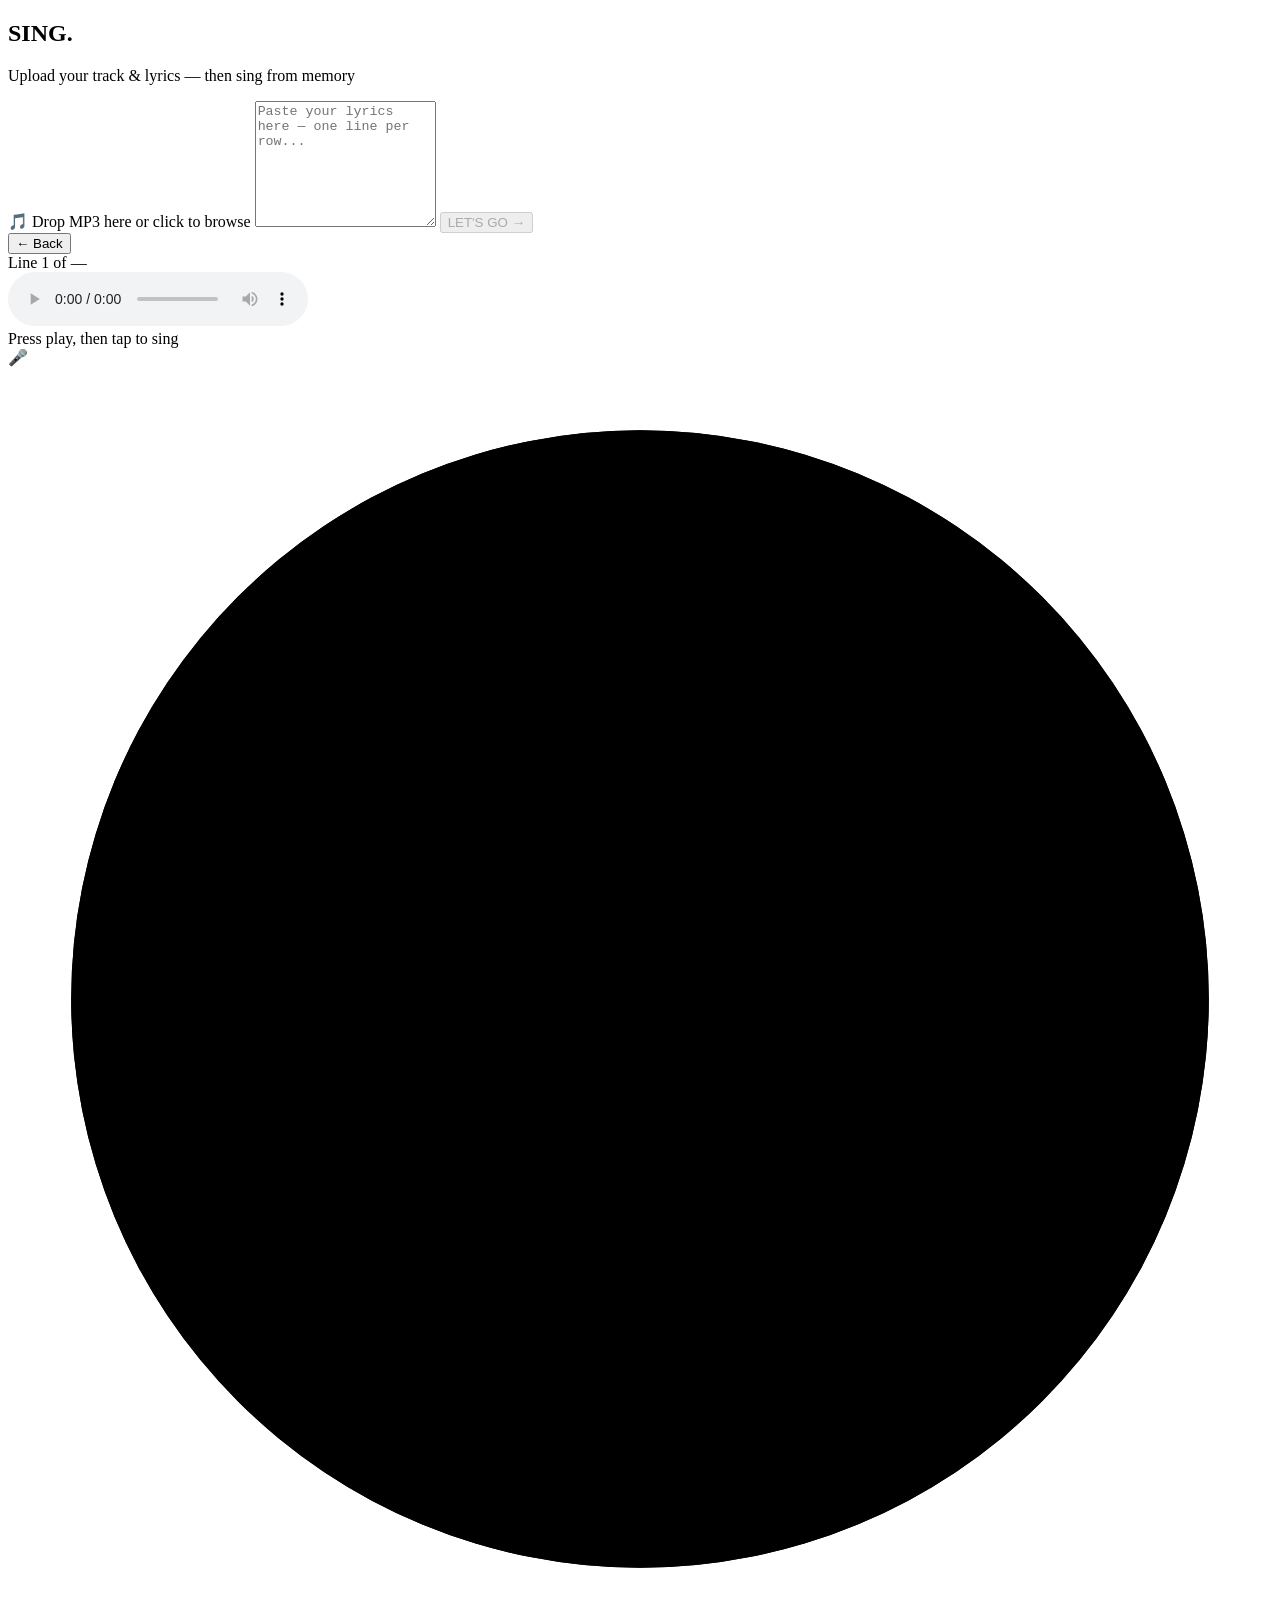
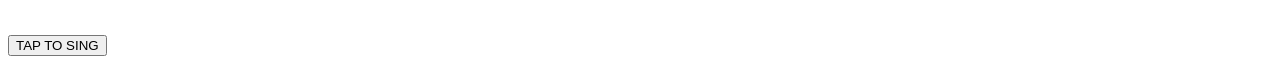
==== src/frontend/templates/index.html @ 1dc7e2c0 "msg" ====
<!DOCTYPE html>
<html lang="en">
<head>
  <meta charset="UTF-8"/>
  <meta name="viewport" content="width=device-width, initial-scale=1.0"/>
  <title>🎤 Song Memorizer</title>
  <link rel="preconnect" href="https://fonts.googleapis.com">
  <link href="https://fonts.googleapis.com/css2?family=Bebas+Neue&family=DM+Sans:ital,wght@0,300;0,400;0,600;1,300&display=swap" rel="stylesheet">
  <link rel="stylesheet" href="/static/css/style.css"/>
</head>
<body>
 
  <div class="bg-orbs">
    <div class="orb orb1"></div>
    <div class="orb orb2"></div>
    <div class="orb orb3"></div>
  </div>
 
  <main>
 
    <!-- ── UPLOAD SCREEN ── -->
    <section id="upload-screen" class="screen active">
      <h1>SING<span class="dot">.</span></h1>
      <p class="subtitle">Upload your track & lyrics — then sing from memory</p>
 
      <div class="card">
        <label class="file-drop" id="audio-drop">
          <span class="drop-icon">🎵</span>
          <span id="audio-label">Drop MP3 here or click to browse</span>
          <input type="file" id="audio-input" accept=".mp3,.wav,.ogg,.m4a" hidden/>
        </label>
 
        <textarea
          id="lyrics-input"
          placeholder="Paste your lyrics here — one line per row..."
          rows="8"
        ></textarea>
 
        <button id="start-btn" disabled>LET'S GO →</button>
      </div>
    </section>
 
    <!-- ── KARAOKE SCREEN ── -->
    <section id="karaoke-screen" class="screen">
 
      <div class="top-bar">
        <button id="back-btn" class="ghost-btn">← Back</button>
        <div id="line-counter" class="line-counter">Line 1 of —</div>
      </div>
 
      <audio id="audio-player" controls></audio>
 
      <div class="stage">
        <div id="stage-label" class="stage-label">Press play, then tap to sing</div>
 
        <div id="mic-ring" class="mic-ring idle">
          <div class="mic-icon">🎤</div>
          <svg class="ring-svg" viewBox="0 0 120 120">
            <circle class="ring-track" cx="60" cy="60" r="54"/>
            <circle id="ring-progress" class="ring-fill" cx="60" cy="60" r="54"/>
          </svg>
        </div>
 
        <button id="listen-btn" class="listen-btn">TAP TO SING</button>
      </div>
 
      <div id="feedback-box" class="feedback hidden"></div>
 
      <div class="progress-wrap">
        <div id="progress-bar" class="progress-bar"></div>
      </div>
 
    </section>
 
  </main>
 
  <script src="/static/js/app.js"></script>
</body>
</html>
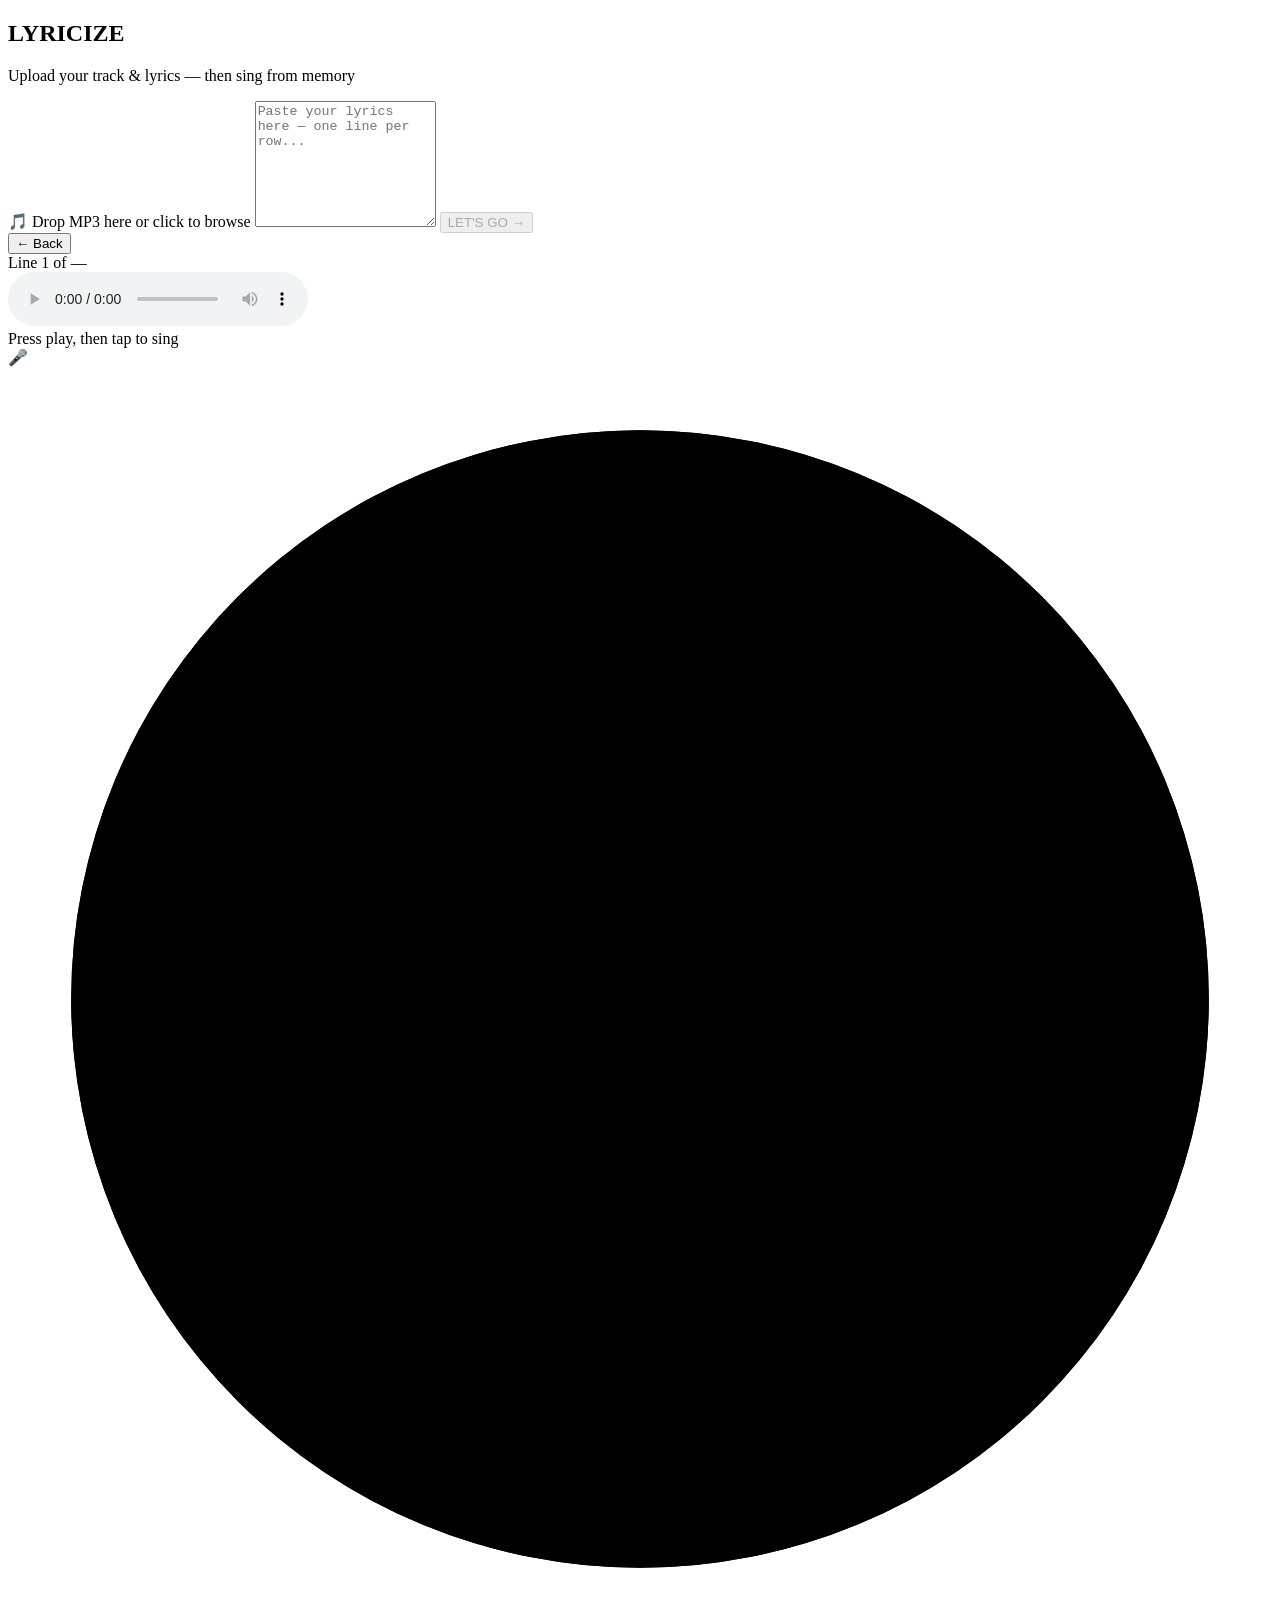
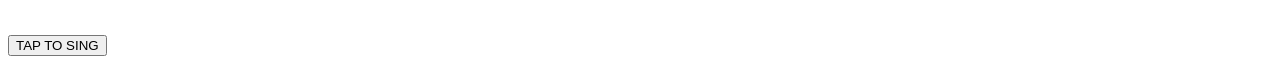
==== commit 5d9f30d7: "style" ====
--- a/src/frontend/templates/index.html
+++ b/src/frontend/templates/index.html
@@ -20,7 +20,7 @@
  
     <!-- ── UPLOAD SCREEN ── -->
     <section id="upload-screen" class="screen active">
-      <h1>SING<span class="dot">.</span></h1>
+      <h1>LYRICIZE</h1>
       <p class="subtitle">Upload your track & lyrics — then sing from memory</p>
  
       <div class="card">
